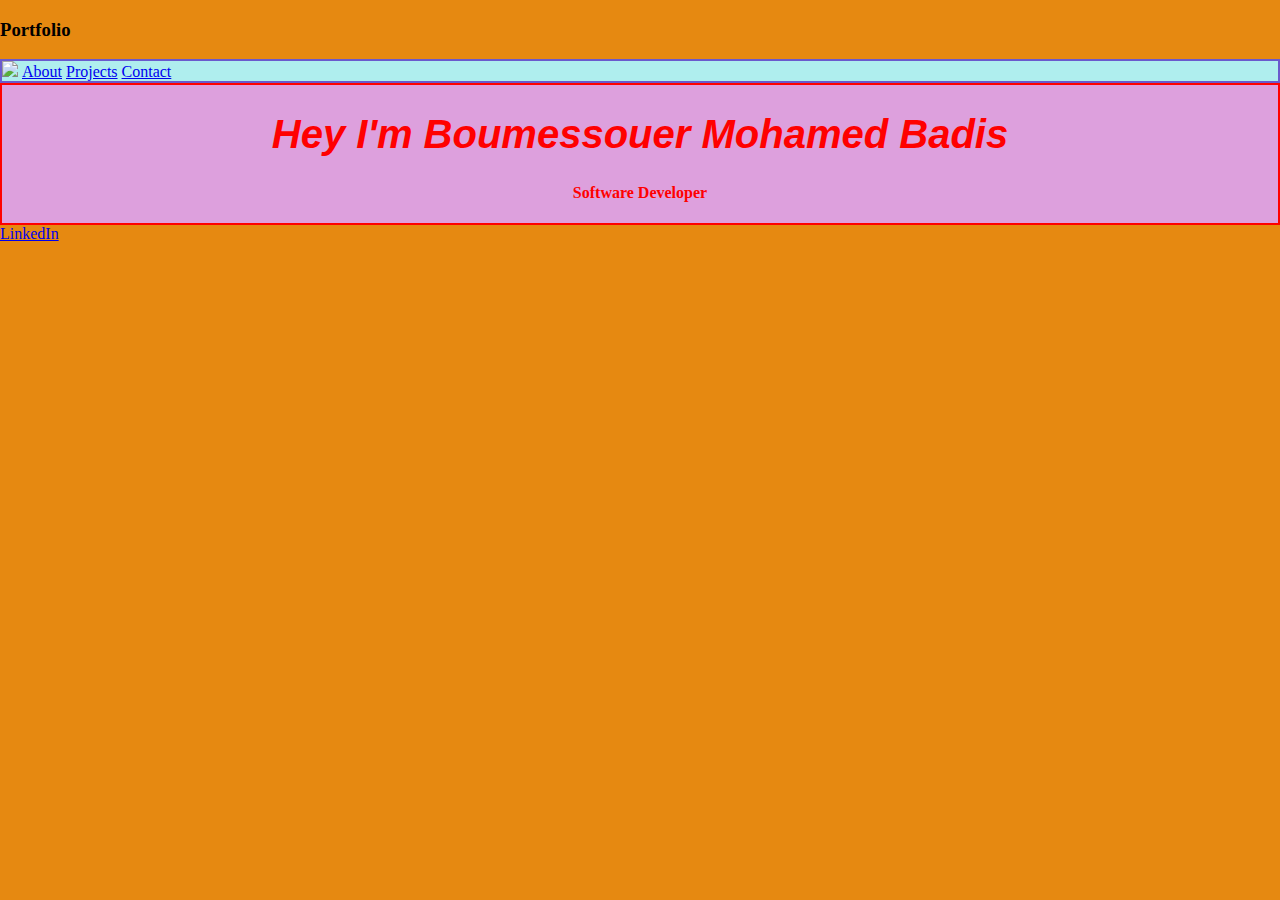
==== index.html @ c65b49f8 "awel commit" ====
<!DOCTYPE html>
<html>
  <head>  
    <title> Portfolio </title>
    <link rel="stylesheet" href="style.css">
    </head>
    
    <body>
      <h3> Portfolio </h3>
      <header class="box" id="classes" >
        <div class="test">
        <img src="https://cdn.pixabay.com/photo/2015/04/23/22/00/tree-736885_960_720.jpg" width="90" />
      </div>

        <div class="test">
        <nav>
           <a href=index.html>About</a>
           <a href=projects.html>Projects</a>
           <a href=Contact.html>Contact</a>
        </nav>
      </div>
      </header>
      <div class="box2" id="Nom">
     <center> <h1 class="font"> Hey I'm Boumessouer Mohamed Badis</h1> </center>
     <center> <h4> Software Developer</h4> </center>
      </div>

     <footer>
      <a href="https://www.linkedin.com/in/mohamed-badisboumessouer-16286b171/" target="_blank">   LinkedIn  
       </footer>
  </body>
</html>
---- style.css ----
html, body {
    margin: 0;
    padding: 0;
}
body {
    background-color: rgb(230, 137, 17);
    color: black;
}
section {
    padding: 0 25px;
}
 p {
    color: blue;
}

.box {
    
    border: 2px solid;
    background-color: paleturquoise;
    
}
.font {
    font-family: 'Black Han Sans', arial, sans-serif;
    font-size: 30px;
    font-weight: bold;
    font-style: italic;
    font: italic bold 40px 'Black Han Sans', arial, sans-serif;
}
#classes {
    color: slateblue;
    
}

.box2 {
    border: 2px solid;
    background-color: plum;
}
#Nom {

    color: red;

}
#contact {

    color: blue;

}

.test {
    
    display: inline-block;
  }
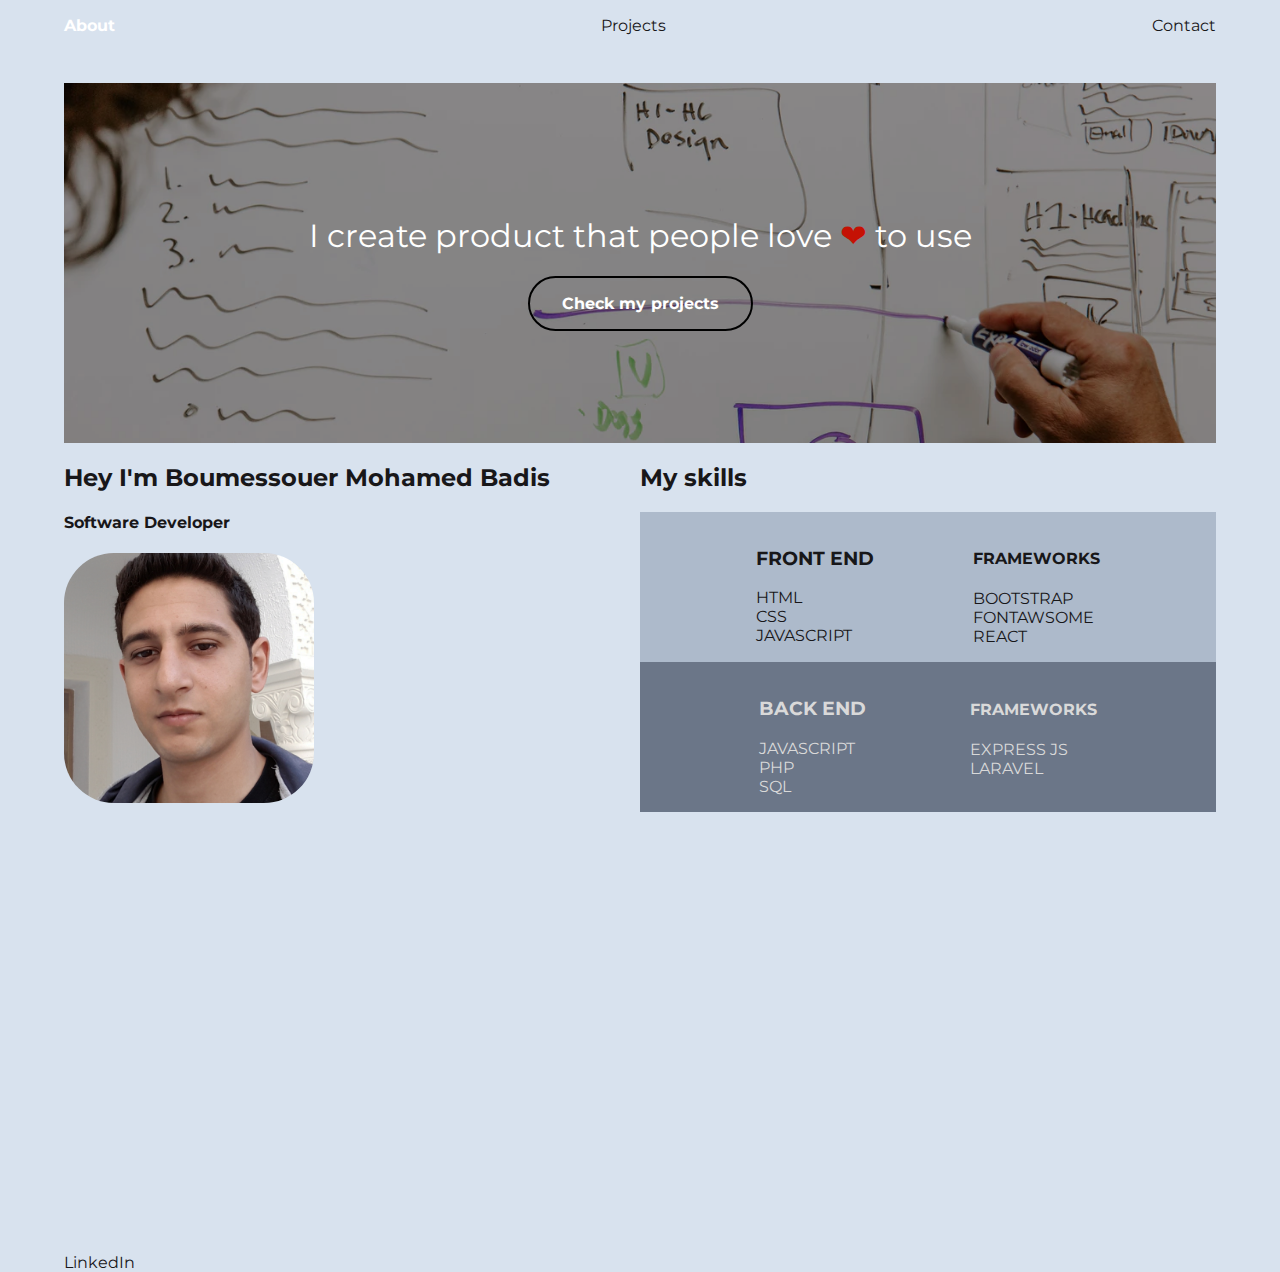
==== commit c0dd0d6d: "Second commit" ====
--- a/index.html
+++ b/index.html
@@ -1,33 +1,88 @@
 <!DOCTYPE html>
 <html>
-  <head>  
-    <title> Portfolio </title>
-    <link rel="stylesheet" href="style.css">
-    </head>
-    
-    <body>
-      <h3> Portfolio </h3>
-      <header class="box" id="classes" >
-        <div class="test">
-        <img src="https://cdn.pixabay.com/photo/2015/04/23/22/00/tree-736885_960_720.jpg" width="90" />
+
+<head>
+  <title> Portfolio </title>
+  <link rel="stylesheet" href="style.css">
+  <link href="https://fonts.googleapis.com/css2?family=Montserrat:wght@400;700&display=swap" rel="stylesheet">
+</head>
+
+<body class="container">
+  <header>
+    <nav>
+      <ul>
+        <li><a href="./index.html" class="active">About</a></li>
+        <li><a href="./projects.html">Projects</a></li>
+        <li><a href="./Contact.html">Contact</a></li>
+      </ul>
+    </nav>
+    <section class="bg-section">
+      
+        <h1>I create product that people love  <span class="heart">&#10084;</span> to use</h1>
+        <a href="./projects.html" class="btn">Check my projects</a>
+      
+    </section>
+  </header>
+
+  <section class="hero-section">
+    <div class="level bg">
+      <div>
+        <h2> Hey I'm Boumessouer Mohamed Badis</h2>
+        <h4> Software Developer</h4>
       </div>
+      <div>
+        <img src="./img/mbb.jpg" alt="" srcset="" width="250" height="250">
+      </div>
+      
 
-        <div class="test">
-        <nav>
-           <a href=index.html>About</a>
-           <a href=projects.html>Projects</a>
-           <a href=Contact.html>Contact</a>
-        </nav>
+    </div>
+    <div class="level">
+      <h2>My skills</h2>
+      <div class="front">
+        <div>
+          <h3>FRONT END</h3>
+          <ul>
+            <li>HTML</li>
+            <li>CSS</li>
+            <li>JAVASCRIPT</li>
+          </ul>
+        </div>
+        <div>
+          <h4>FRAMEWORKS</h4>
+          <ul>
+            <li>BOOTSTRAP</li>
+            <li>FONTAWSOME</li>
+            <li>REACT</li>
+          </ul>
+        </div>
+
       </div>
-      </header>
-      <div class="box2" id="Nom">
-     <center> <h1 class="font"> Hey I'm Boumessouer Mohamed Badis</h1> </center>
-     <center> <h4> Software Developer</h4> </center>
+      <div class="back">
+        <div>
+          <h3>BACK END</h3>
+          <ul>
+            <li>JAVASCRIPT</li>
+            <li>PHP</li>
+            <li>SQL</li>
+          </ul>
+        </div>
+        <div>
+          <h4>FRAMEWORKS</h4>
+          <ul>
+            <li>EXPRESS JS</li>
+            <li>LARAVEL</li>
+          </ul>
+        </div>
       </div>
+    </div>
 
-     <footer>
-      <a href="https://www.linkedin.com/in/mohamed-badisboumessouer-16286b171/" target="_blank">   LinkedIn  
-       </footer>
-  </body>
-</html>
+  </section>
 
+
+
+  <footer>
+    <a href="https://www.linkedin.com/in/mohamed-badisboumessouer-16286b171/" target="_blank"> LinkedIn
+  </footer>
+</body>
+
+</html>--- a/style.css
+++ b/style.css
@@ -1,54 +1,113 @@
 html, body {
+    box-sizing: border-box;
     margin: 0;
     padding: 0;
 }
 body {
-    background-color: rgb(230, 137, 17);
-    color: black;
+    background-color:#D8E2EE;
+    color: #181719;
+    font-family: 'Montserrat', sans-serif;
+    font-weight: 400;
 }
-section {
-    padding: 0 25px;
+nav {
+    padding: 1em 0;
+    margin-bottom: 2em;
+
 }
- p {
-    color: blue;
+a,
+a:hover,
+a:focus {
+    text-decoration: none;
+    color:#181719;
 }
-
-.box {
-    
-    border: 2px solid;
-    background-color: paleturquoise;
+ul {
+    list-style: none;
+    margin: 0px;
+    padding: 0px;
+}
+nav ul {
+    display: flex;
+    align-items: center;
+    justify-content: space-between;
+}
+li a:hover,
+li a:focus {
+    opacity: .5;
+}
+.active {
+    font-weight: 700;
+    color:  #ffffff;
+}
+.container {
+    margin: 0 auto;
+    max-width: 90%;
+}
+.bg-section {
+    width: 100%;
+    background: url(./img/bg.webp);
+    background-size: cover;
+    min-height: 40vh;
+    box-shadow:inset 0 0 0 2000px rgba(0,0,0,.3);
+    display: flex;
+    flex-direction: column;
+    justify-content: center;
+    align-items: center;
     
 }
-.font {
-    font-family: 'Black Han Sans', arial, sans-serif;
-    font-size: 30px;
-    font-weight: bold;
-    font-style: italic;
-    font: italic bold 40px 'Black Han Sans', arial, sans-serif;
-}
-#classes {
-    color: slateblue;
+.btn,
+.btn:hover,
+.btn:focus {
+    padding: 1rem 2rem;
+    color: #ffffff;
+    font-weight: 700;
+    border: 2px solid black;
+    border-radius: 50px;
     
 }
-
-.box2 {
-    border: 2px solid;
-    background-color: plum;
+.heart {
+    color: #c51104;
 }
-#Nom {
-
-    color: red;
+.btn:hover,
+.btn:focus{
+    box-shadow: 10px 10px 25px #00d2c6, 
+            -15px -15px 30px #00ffff;
+    
+}
+.bg-section h1 {
+    color: #ffffff;
+    font-weight: 400;
 
 }
-#contact {
-
-    color: blue;
+.hero-section {
+    min-height: 90vh;
+    display: flex;
+    flex-direction: row;
+}
+.level {
+    min-width: 50%;
 
 }
-
-.test {
+img {
+    border-radius: 50px;
+    object-fit: cover;
     
-    display: inline-block;
-  }
-
-  +}
+.bg {
+  display: flex;
+  flex-direction: column;
+}
+.front {
+    background-color: #ADBACB;
+    padding: 16px;
+    display: flex;
+    flex-direction: row;
+    justify-content: space-evenly;
+}
+.back {
+    background-color: #6B7688;
+    color: #d9d9d9;
+    padding: 16px;
+    display: flex;
+    flex-direction: row;
+    justify-content: space-evenly;
+}